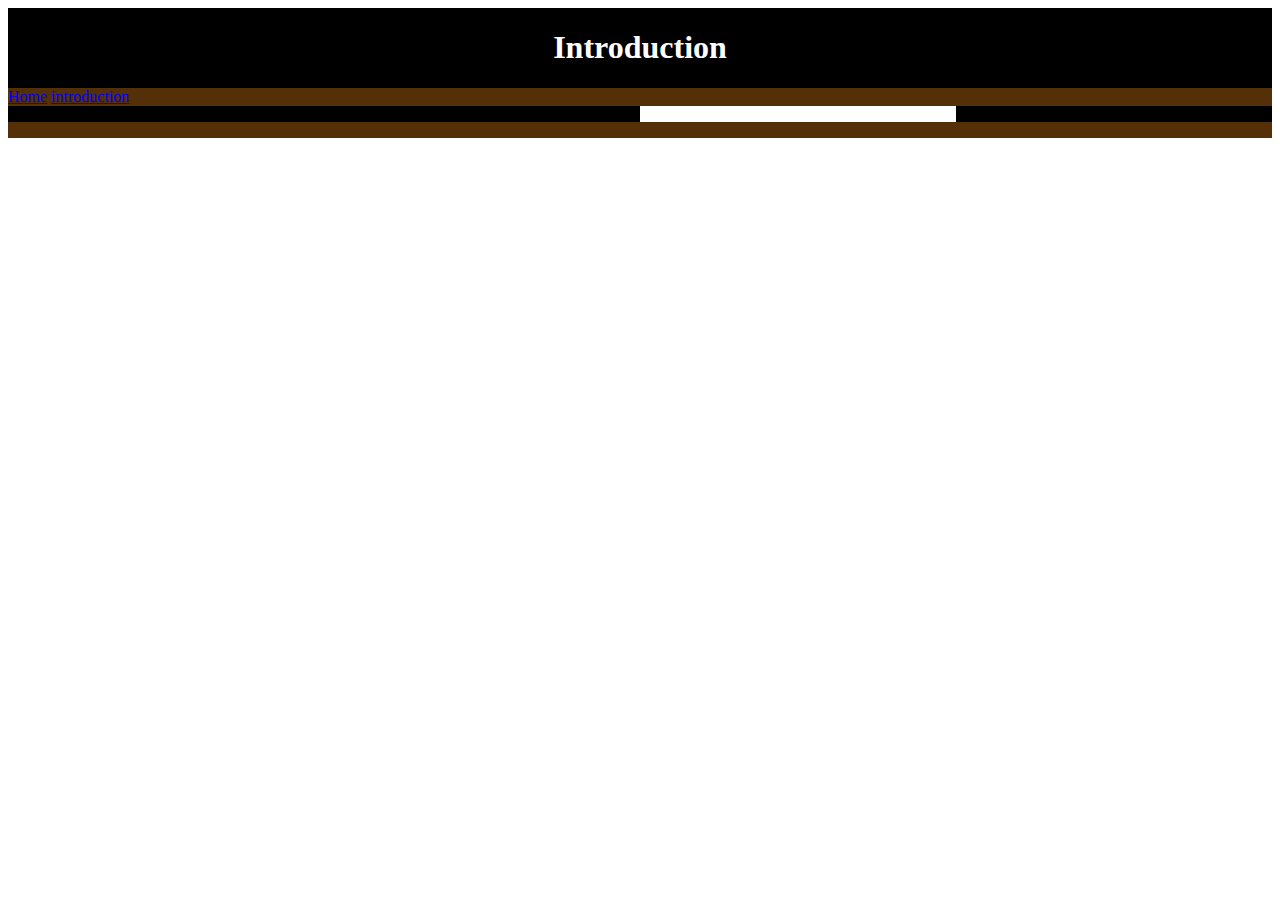
==== 11DGT Edit/introduction.html @ b5d1e445 "I added a image and a title. I also made another page" ====
<!DOCTYPE html>
<html lang="en">
    <head>
        <title>grid</title>
        <link rel="stylesheet" href="CSS/normalise.CSS">
        <link rel="stylesheet" href="style.css">
        <meta charset="utf-8">
    </head>
    <body>
        <div class="container">
            <div class="item-a"><h1>Introduction</h1>
            </div>
            <div class="item-b"><p></p>
            </div>
            <div class="item-c"><p></p>
            </div>
            <div class="item-d"><p></p>
            </div>
            <div class="item-e">
                <a href="index.html">Home</a>
                <a href="introduction.html">introduction</a>
            </div>
        </div>
    </body>
</html>
---- 11DGT Edit/style.css ----
.item-a {
    grid-area: header;
    color: white;
    background-color: black;
    text-align: center;
  }
  .item-e {
    grid-area: nav;
    color: white;
    background-color: rgb(83, 48, 7);
  
  }
  .item-b {
    grid-area: main;
    color: white;
    background-color: black;
  }
  .item-c {
    grid-area: sidebar;
    color: white;
    background-color: black;
  }
  .item-d {
    grid-area: footer;
    color: rgb(228, 202, 132);
    background-color: rgb(83, 48, 7);
  }

  .container {
    display: grid;
    grid-template-columns: 25% 25% 25% 25%;
    grid-template-rows: auto;
    grid-template-areas: 
      "header header header header"
      "nav nav nav nav"
      "main main . sidebar"
      "footer footer footer footer";
  }
  .icon {
    width: 20%;
    margin: 40px;
  }
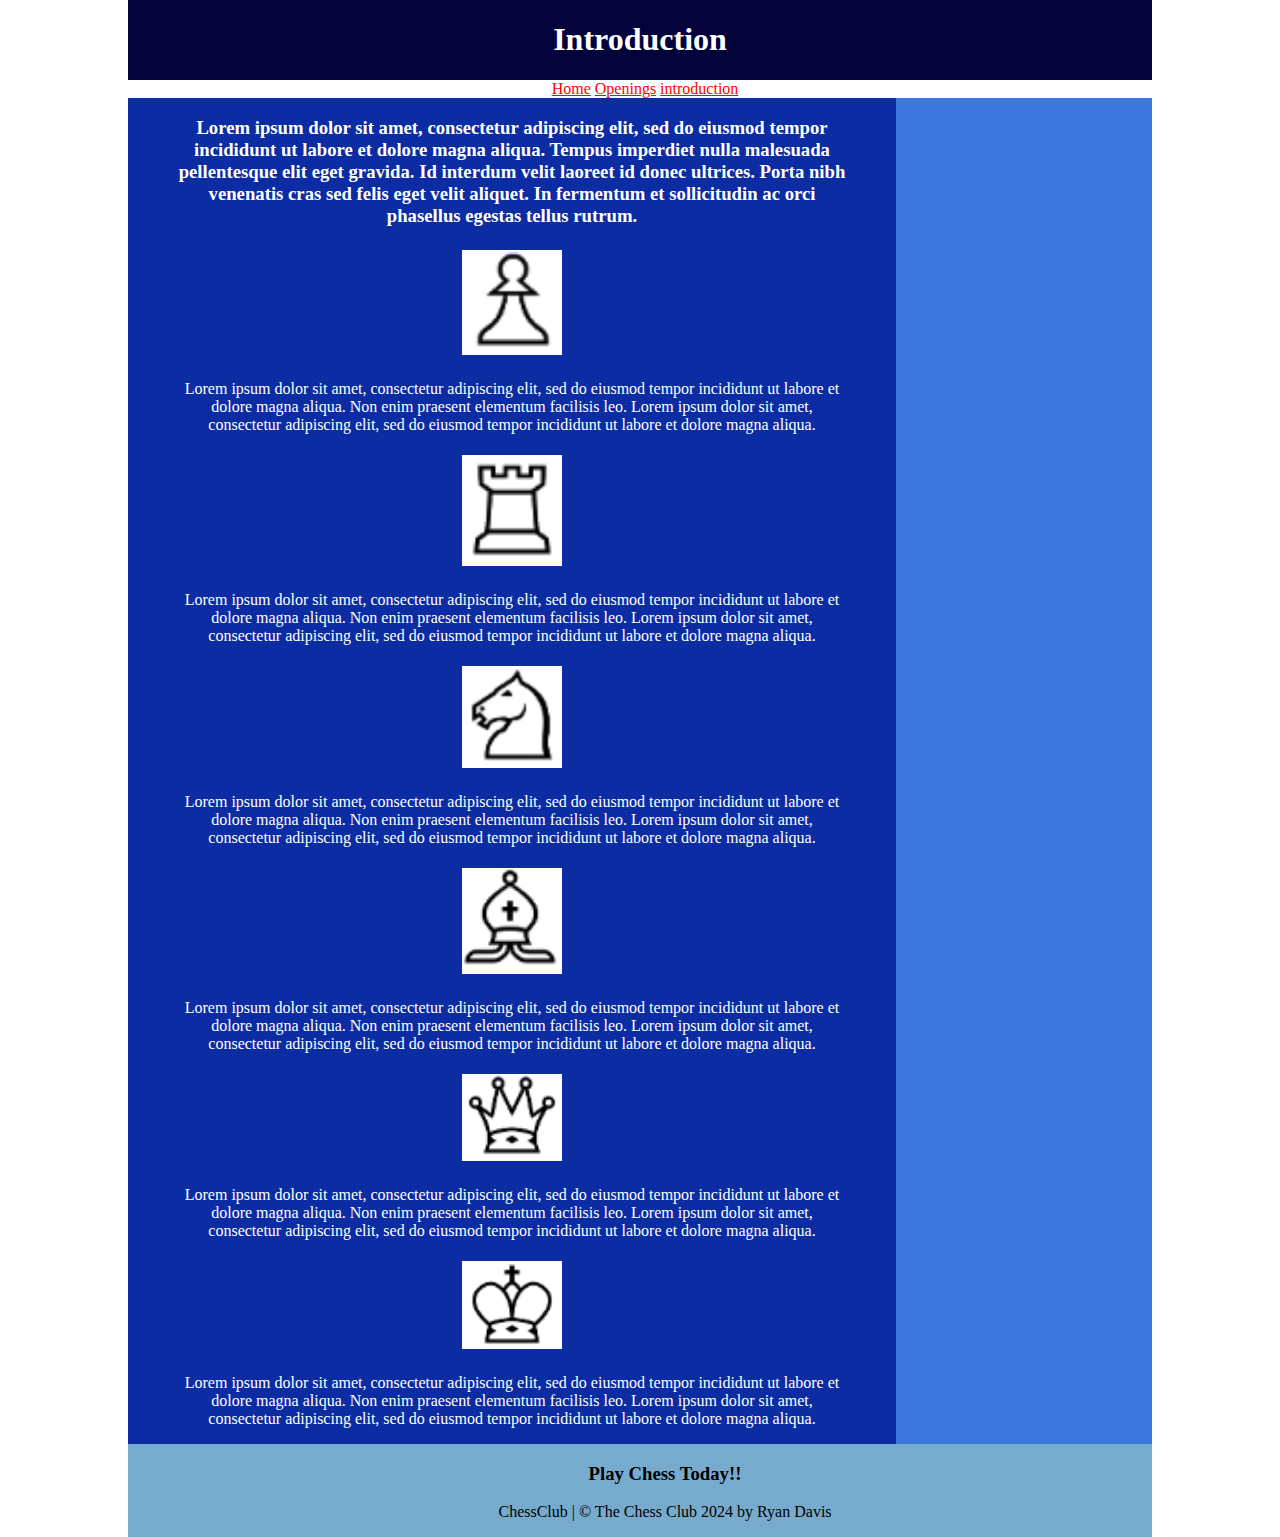
==== commit 57c3d081: "I added images and info to intro page, I changed link colors and fixed image size problems" ====
--- a/11DGT Edit/introduction.html
+++ b/11DGT Edit/introduction.html
@@ -10,14 +10,24 @@
         <div class="container">
             <div class="item-a"><h1>Introduction</h1>
             </div>
-            <div class="item-b"><p></p>
+            <div class="item-b"><h3>Lorem ipsum dolor sit amet, consectetur adipiscing elit, sed do eiusmod tempor incididunt ut labore et dolore magna aliqua. Tempus imperdiet nulla malesuada pellentesque elit eget gravida. Id interdum velit laoreet id donec ultrices. Porta nibh venenatis cras sed felis eget velit aliquet. In fermentum et sollicitudin ac orci phasellus egestas tellus rutrum.</h3>
+                <img class="piece" src="Image/pawn.PNG"><p>Lorem ipsum dolor sit amet, consectetur adipiscing elit, sed do eiusmod tempor incididunt ut labore et dolore magna aliqua. Non enim praesent elementum facilisis leo. Lorem ipsum dolor sit amet, consectetur adipiscing elit, sed do eiusmod tempor incididunt ut labore et dolore magna aliqua.</p>
+                <img class="piece" src="Image/rook.PNG"><p>Lorem ipsum dolor sit amet, consectetur adipiscing elit, sed do eiusmod tempor incididunt ut labore et dolore magna aliqua. Non enim praesent elementum facilisis leo. Lorem ipsum dolor sit amet, consectetur adipiscing elit, sed do eiusmod tempor incididunt ut labore et dolore magna aliqua.</p>
+                <img class="piece" src="Image/knight.PNG"><p>Lorem ipsum dolor sit amet, consectetur adipiscing elit, sed do eiusmod tempor incididunt ut labore et dolore magna aliqua. Non enim praesent elementum facilisis leo. Lorem ipsum dolor sit amet, consectetur adipiscing elit, sed do eiusmod tempor incididunt ut labore et dolore magna aliqua.</p>
+                <img class="piece" src="Image/bishop.PNG"><p>Lorem ipsum dolor sit amet, consectetur adipiscing elit, sed do eiusmod tempor incididunt ut labore et dolore magna aliqua. Non enim praesent elementum facilisis leo. Lorem ipsum dolor sit amet, consectetur adipiscing elit, sed do eiusmod tempor incididunt ut labore et dolore magna aliqua.</p>
+                <img class="piece" src="Image/queen.PNG"><p>Lorem ipsum dolor sit amet, consectetur adipiscing elit, sed do eiusmod tempor incididunt ut labore et dolore magna aliqua. Non enim praesent elementum facilisis leo. Lorem ipsum dolor sit amet, consectetur adipiscing elit, sed do eiusmod tempor incididunt ut labore et dolore magna aliqua.</p>
+                <img class="piece" src="Image/king.PNG"><p>Lorem ipsum dolor sit amet, consectetur adipiscing elit, sed do eiusmod tempor incididunt ut labore et dolore magna aliqua. Non enim praesent elementum facilisis leo. Lorem ipsum dolor sit amet, consectetur adipiscing elit, sed do eiusmod tempor incididunt ut labore et dolore magna aliqua.</p>
             </div>
             <div class="item-c"><p></p>
             </div>
-            <div class="item-d"><p></p>
+            <div class="item-d"><footer> 
+                <h3>Play Chess Today!!</h3>
+                <p>ChessClub | &copy The Chess Club 2024 by Ryan Davis</p>
+            </footer>
             </div>
             <div class="item-e">
                 <a href="index.html">Home</a>
+                <a href="openings.html">Openings</a>
                 <a href="introduction.html">introduction</a>
             </div>
         </div>
--- a/11DGT Edit/style.css
+++ b/11DGT Edit/style.css
@@ -1,30 +1,52 @@
+body {
+  margin: 0px;
+  text-align: center;
+  
+}
+
 .item-a {
     grid-area: header;
     color: white;
-    background-color: black;
+    background-color: rgb(3, 2, 59);
     text-align: center;
+    
   }
   .item-e {
     grid-area: nav;
-    color: white;
-    background-color: rgb(83, 48, 7);
-  
+    background-color: white;
+    padding-left: 10px;
+    text-align: center;
+
   }
   .item-b {
     grid-area: main;
     color: white;
-    background-color: black;
+    background-color: rgb(11, 44, 163);
+    padding-left: 50px;
+    padding-right: 50px;
+    text-align: center;
+    
+    
+    
   }
   .item-c {
     grid-area: sidebar;
     color: white;
-    background-color: black;
+    background-color: rgb(62, 118, 223);
+    padding-left: 50px;
+    padding-right: 50px;
+    text-align: center;
+   
   }
   .item-d {
     grid-area: footer;
-    color: rgb(228, 202, 132);
-    background-color: rgb(83, 48, 7);
+    color: black;
+    background-color: rgb(118, 171, 206);
+    padding-left: 50px;
+    text-align: center;
+   
   }
+
 
   .container {
     display: grid;
@@ -33,10 +55,26 @@
     grid-template-areas: 
       "header header header header"
       "nav nav nav nav"
-      "main main . sidebar"
+      "main main main sidebar"
       "footer footer footer footer";
+      margin: 0 auto;
+      width: 80%;
   }
   .icon {
     width: 20%;
     margin: 40px;
-  }+  }
+  
+  .e4 {
+    width: 80%;
+    margin: 40px;
+  }
+  .image {
+    width: 200px;
+    margin: 20px;
+  }
+  .piece {
+    width: 100px;
+    margin: 5px;
+  }
+  /* unvisited link */ a:link { color: red; } /* visited link */ a:visited { color: green; }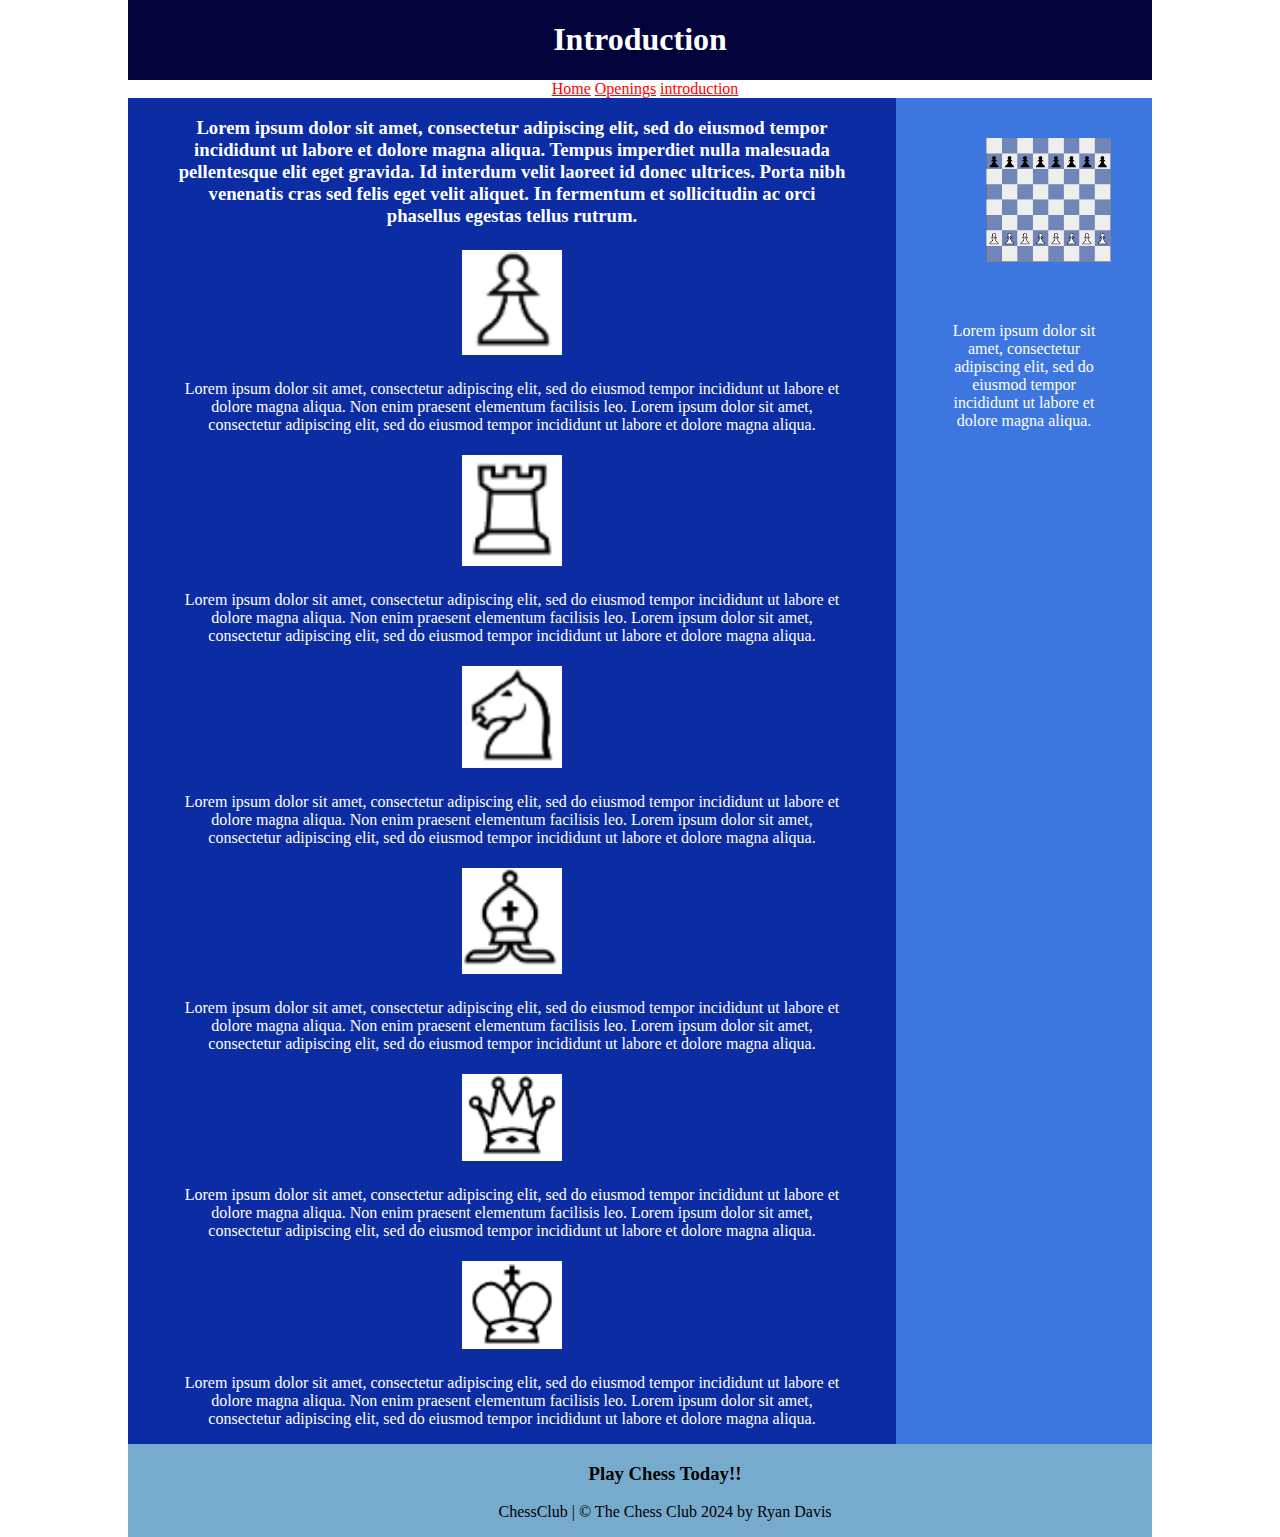
==== commit 8ff696fc: "I added a image to introduction page" ====
--- a/11DGT Edit/introduction.html
+++ b/11DGT Edit/introduction.html
@@ -18,7 +18,8 @@
                 <img class="piece" src="Image/queen.PNG"><p>Lorem ipsum dolor sit amet, consectetur adipiscing elit, sed do eiusmod tempor incididunt ut labore et dolore magna aliqua. Non enim praesent elementum facilisis leo. Lorem ipsum dolor sit amet, consectetur adipiscing elit, sed do eiusmod tempor incididunt ut labore et dolore magna aliqua.</p>
                 <img class="piece" src="Image/king.PNG"><p>Lorem ipsum dolor sit amet, consectetur adipiscing elit, sed do eiusmod tempor incididunt ut labore et dolore magna aliqua. Non enim praesent elementum facilisis leo. Lorem ipsum dolor sit amet, consectetur adipiscing elit, sed do eiusmod tempor incididunt ut labore et dolore magna aliqua.</p>
             </div>
-            <div class="item-c"><p></p>
+            <div class="item-c"><img class="e4" src="Image/Psetup.PNG">
+                <p>Lorem ipsum dolor sit amet, consectetur adipiscing elit, sed do eiusmod tempor incididunt ut labore et dolore magna aliqua.</p>
             </div>
             <div class="item-d"><footer> 
                 <h3>Play Chess Today!!</h3>
--- a/11DGT Edit/style.css
+++ b/11DGT Edit/style.css
@@ -9,6 +9,7 @@
     color: white;
     background-color: rgb(3, 2, 59);
     text-align: center;
+    margin: 0px;
     
   }
   .item-e {
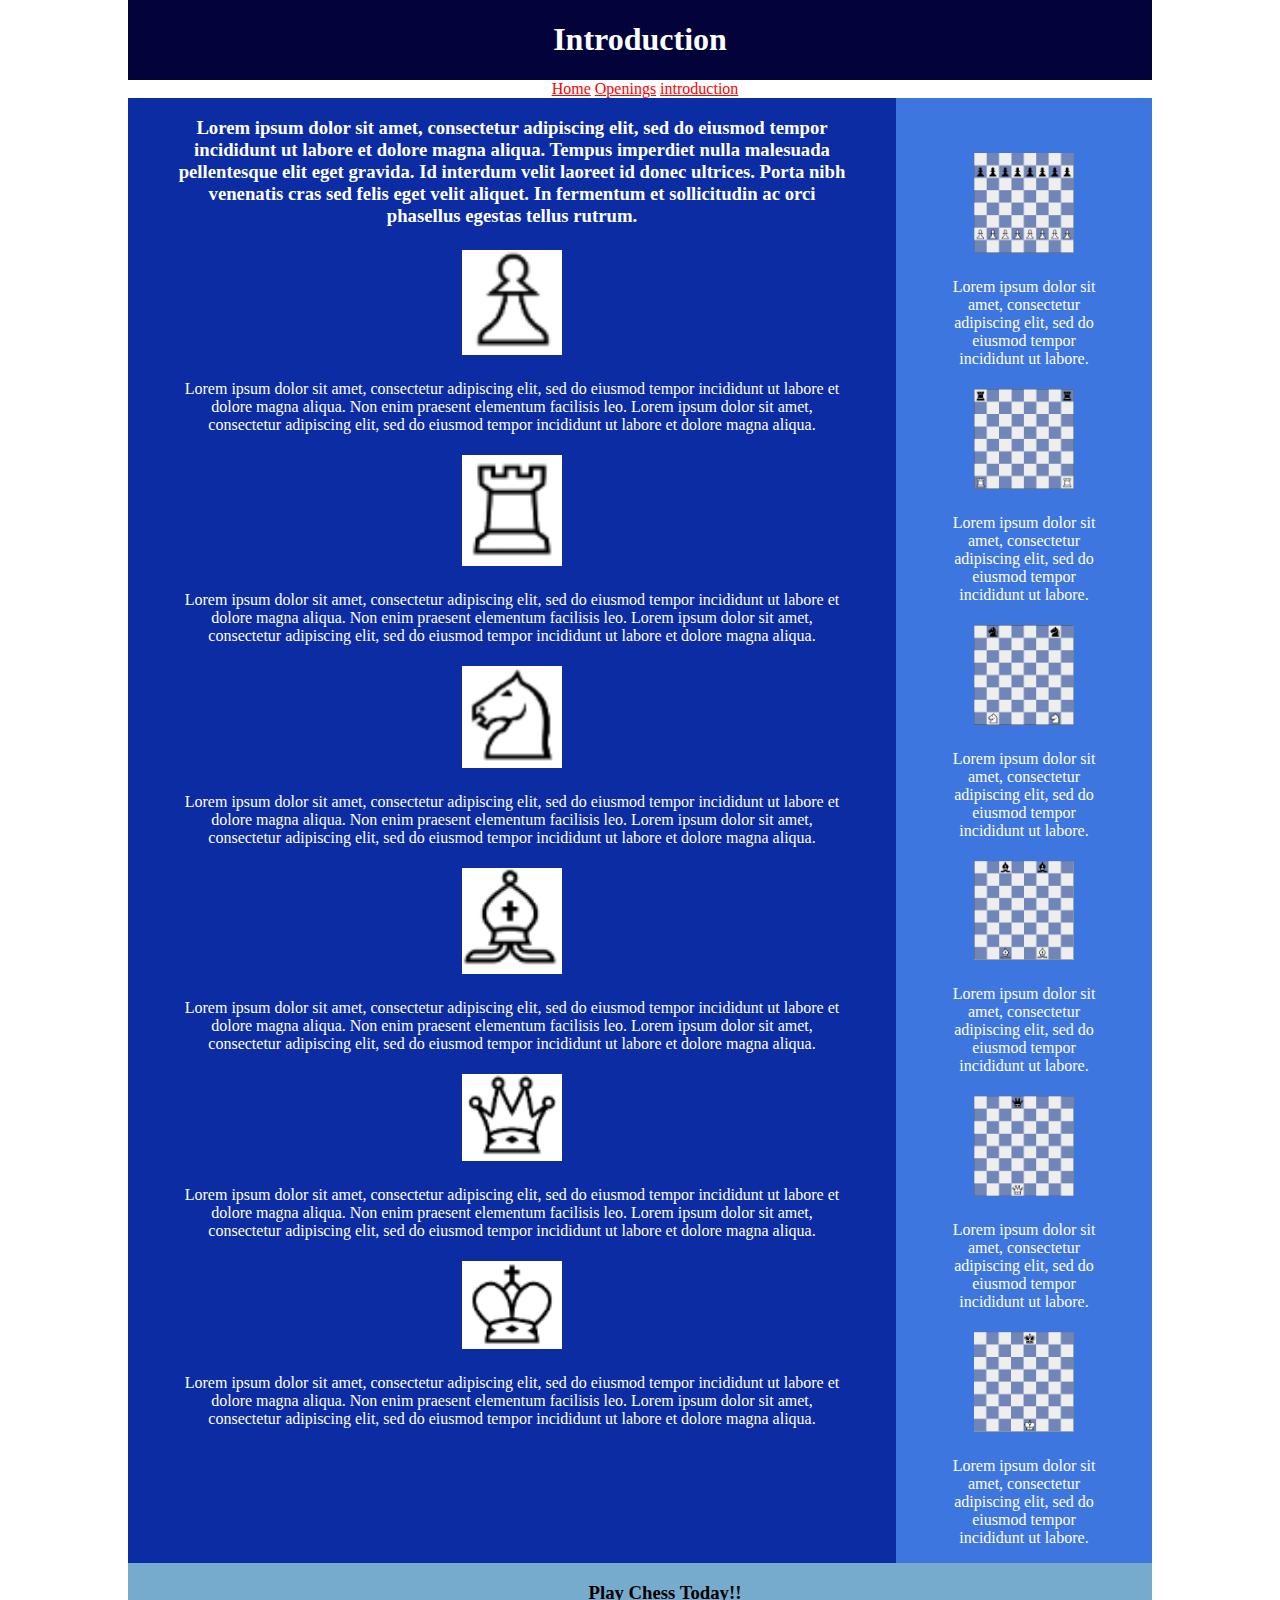
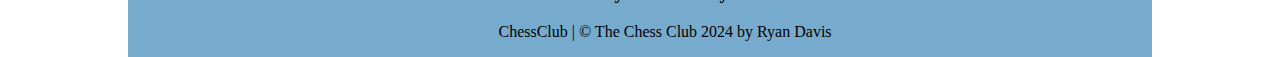
==== commit 25bab2ad: "I added images to the side bar of the introduction page" ====
--- a/11DGT Edit/introduction.html
+++ b/11DGT Edit/introduction.html
@@ -18,8 +18,20 @@
                 <img class="piece" src="Image/queen.PNG"><p>Lorem ipsum dolor sit amet, consectetur adipiscing elit, sed do eiusmod tempor incididunt ut labore et dolore magna aliqua. Non enim praesent elementum facilisis leo. Lorem ipsum dolor sit amet, consectetur adipiscing elit, sed do eiusmod tempor incididunt ut labore et dolore magna aliqua.</p>
                 <img class="piece" src="Image/king.PNG"><p>Lorem ipsum dolor sit amet, consectetur adipiscing elit, sed do eiusmod tempor incididunt ut labore et dolore magna aliqua. Non enim praesent elementum facilisis leo. Lorem ipsum dolor sit amet, consectetur adipiscing elit, sed do eiusmod tempor incididunt ut labore et dolore magna aliqua.</p>
             </div>
-            <div class="item-c"><img class="e4" src="Image/Psetup.PNG">
-                <p>Lorem ipsum dolor sit amet, consectetur adipiscing elit, sed do eiusmod tempor incididunt ut labore et dolore magna aliqua.</p>
+            <div class="item-c"><p>&nbsp;</p>
+                <img class="piece" src="Image/Psetup.PNG">
+                <p>Lorem ipsum dolor sit amet, consectetur adipiscing elit, sed do eiusmod tempor incididunt ut labore.</p>
+                <img class="piece" src="Image/Rsetup.PNG">
+                <p>Lorem ipsum dolor sit amet, consectetur adipiscing elit, sed do eiusmod tempor incididunt ut labore.</p>
+                <img class="piece" src="Image/Ksetup.PNG">
+                <p>Lorem ipsum dolor sit amet, consectetur adipiscing elit, sed do eiusmod tempor incididunt ut labore.</p>
+                <img class="piece" src="Image/Bsetup.PNG">
+                <p>Lorem ipsum dolor sit amet, consectetur adipiscing elit, sed do eiusmod tempor incididunt ut labore.</p>
+                <img class="piece" src="Image/Qsetup.PNG">
+                <p>Lorem ipsum dolor sit amet, consectetur adipiscing elit, sed do eiusmod tempor incididunt ut labore.</p>
+                <img class="piece" src="Image/KINGsetup.PNG">
+                <p>Lorem ipsum dolor sit amet, consectetur adipiscing elit, sed do eiusmod tempor incididunt ut labore.</p>
+
             </div>
             <div class="item-d"><footer> 
                 <h3>Play Chess Today!!</h3>
--- a/11DGT Edit/style.css
+++ b/11DGT Edit/style.css
@@ -78,4 +78,8 @@
     width: 100px;
     margin: 5px;
   }
-  /* unvisited link */ a:link { color: red; } /* visited link */ a:visited { color: green; }+  .intro {
+    width: 55%;
+    margin: 10px;
+  }
+  /* unvisited link */ a:link { color: red; } /* visited link */ a:visited { color: green; }
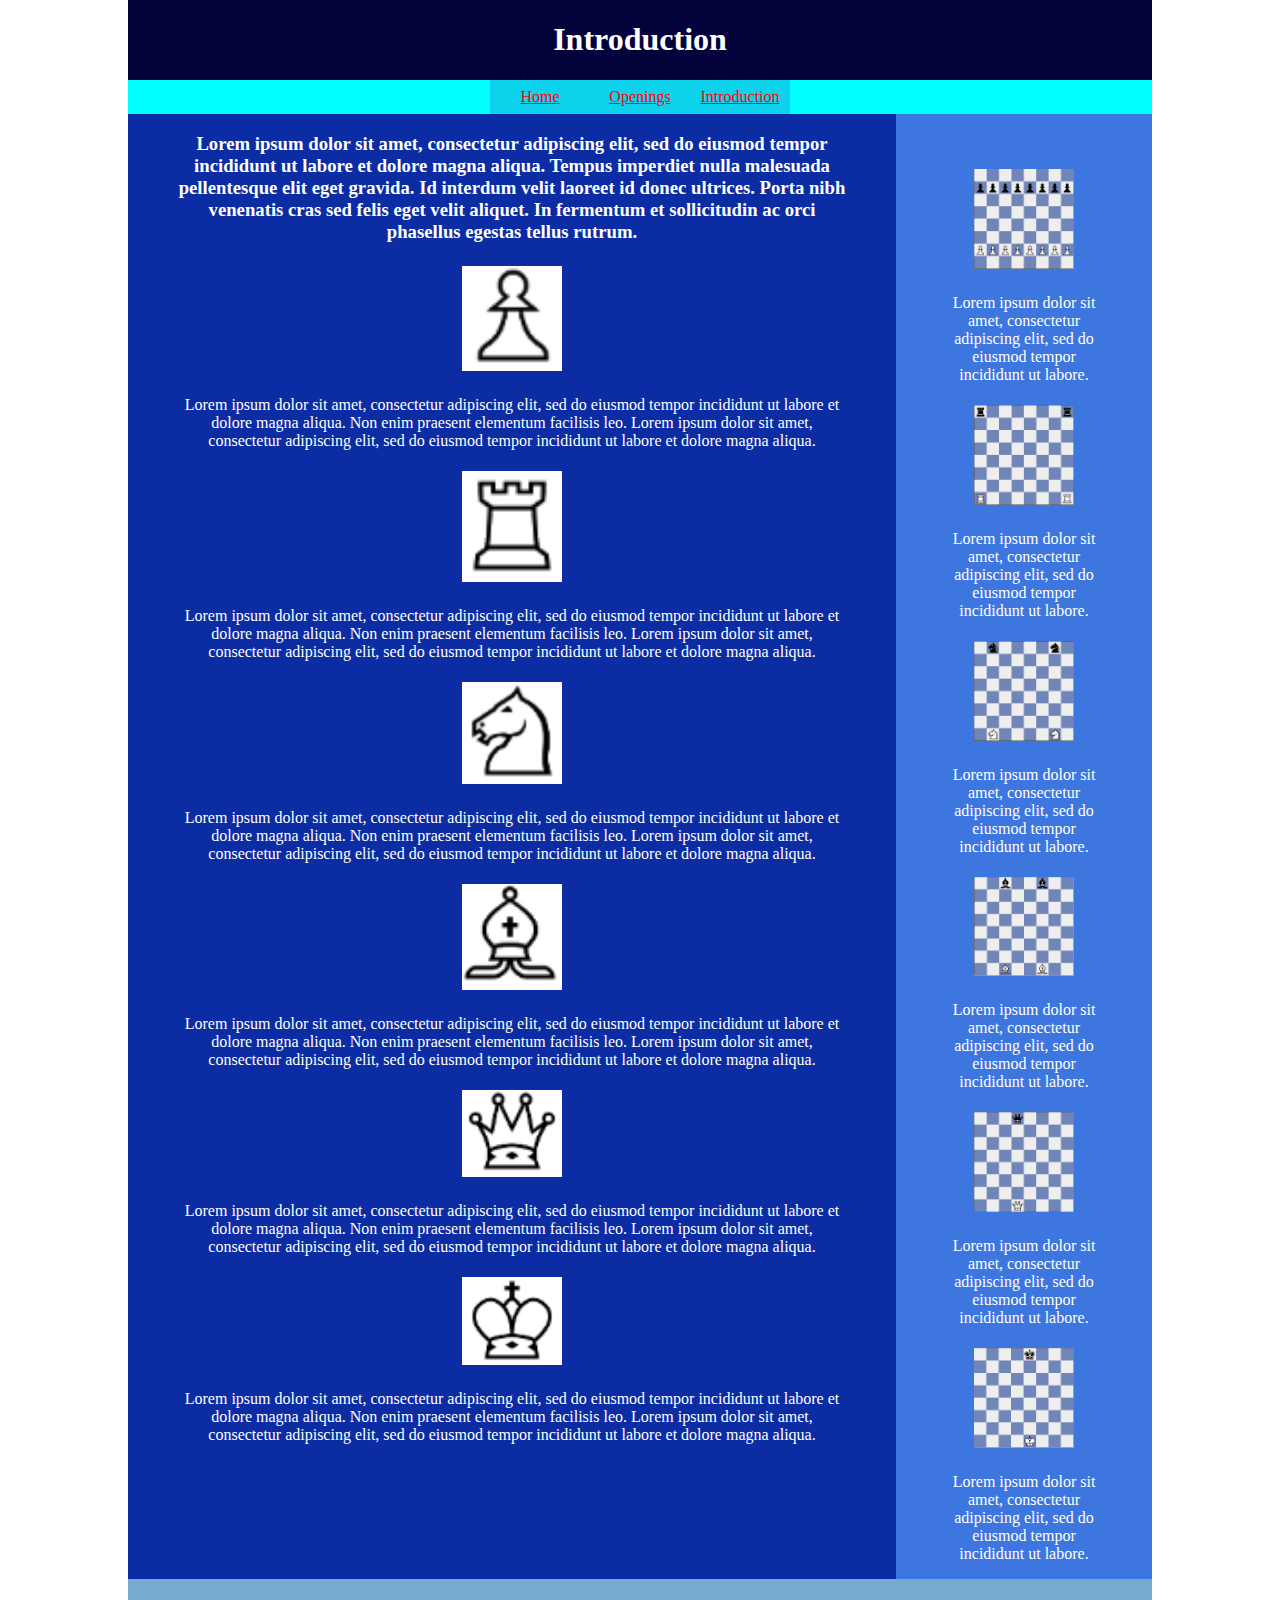
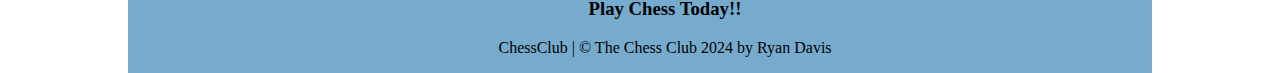
==== commit 50a6a8d3: "I changed the links by giving them a background and a hover feature" ====
--- a/11DGT Edit/introduction.html
+++ b/11DGT Edit/introduction.html
@@ -39,9 +39,9 @@
             </footer>
             </div>
             <div class="item-e">
-                <a href="index.html">Home</a>
-                <a href="openings.html">Openings</a>
-                <a href="introduction.html">introduction</a>
+                <ul><li><a href="index.html">Home</a></li>
+                    <li><a href="openings.html">Openings</a></li>
+                    <li><a href="introduction.html">Introduction</a></li></ul>
             </div>
         </div>
     </body>
--- a/11DGT Edit/style.css
+++ b/11DGT Edit/style.css
@@ -17,6 +17,10 @@
     background-color: white;
     padding-left: 10px;
     text-align: center;
+    list-style-type: none;
+    background-color: aqua;
+    padding: 0;
+    margin: 0;
 
   }
   .item-b {
@@ -83,3 +87,29 @@
     margin: 10px;
   }
   /* unvisited link */ a:link { color: red; } /* visited link */ a:visited { color: green; }
+  
+  ul {
+    padding: 0;
+    margin: 0 auto;
+    list-style-type: none;
+    overflow: hidden;
+    background-color: aqua;
+    text-align: center;
+    width: 300px;
+  }
+
+  li {
+    float: left;
+    width: 100px;
+  }
+
+  li a{
+    display: block;
+    padding: 8px;
+    background-color: rgb(12, 210, 236);
+    text-align: center;
+  }
+  /* Change the link color to white (black) on hover */
+li a:hover {
+  background-color: white
+}